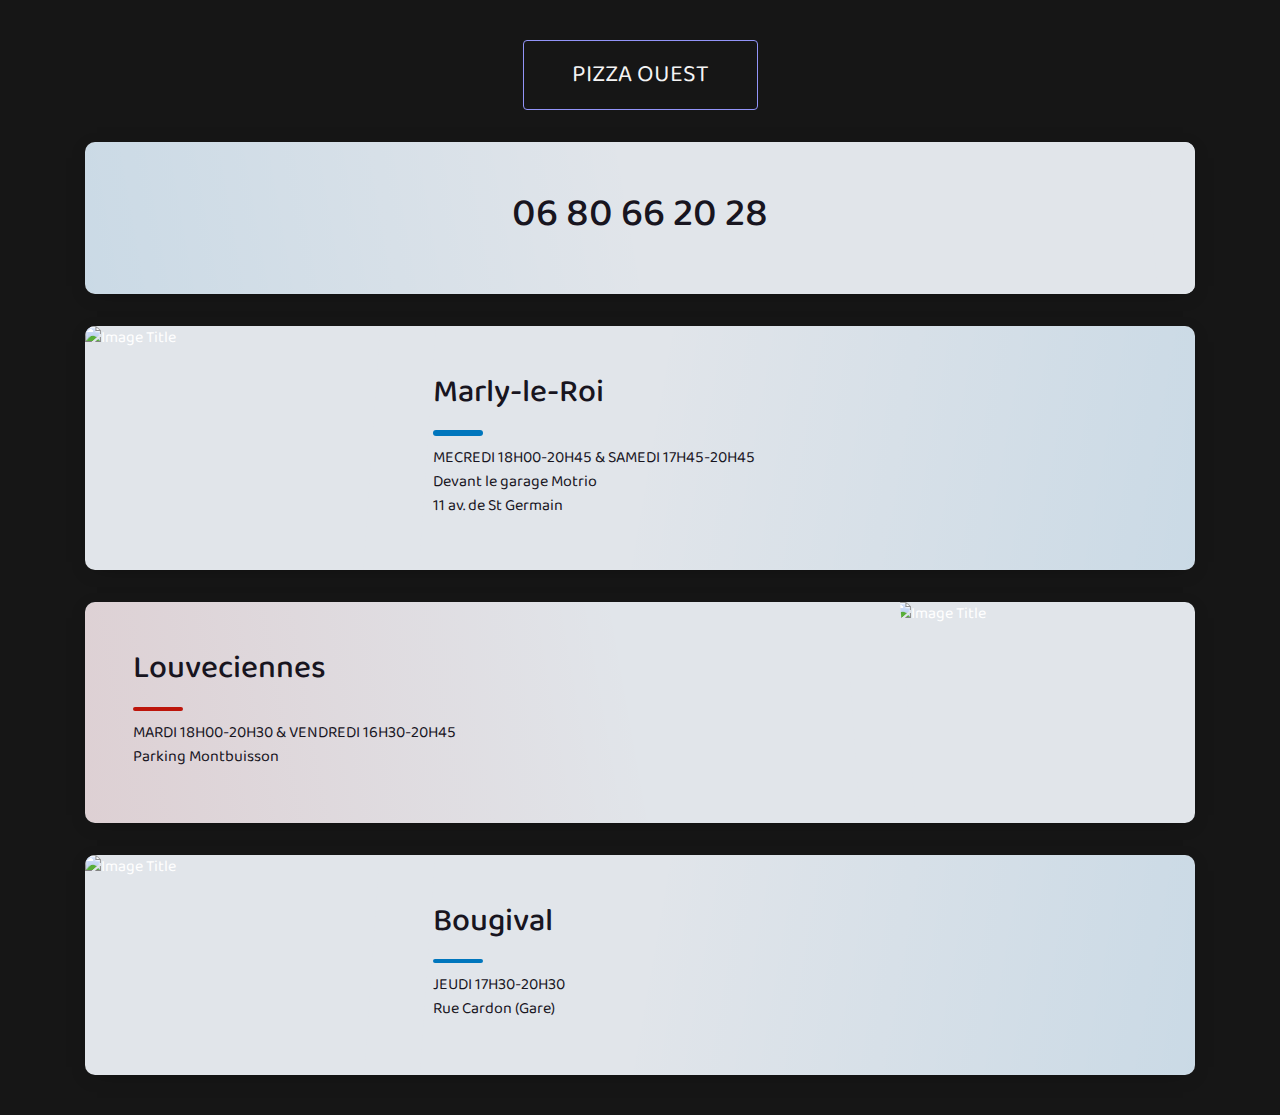
==== contact/index.html @ d12c9f9c "commencement contact" ====
<!DOCTYPE html>
<html lang="fr">
  <head>
    <meta charset="UTF-8" />
    <meta http-equiv="X-UA-Compatible" content="IE=edge" />
    <meta name="viewport" content="width=device-width, initial-scale=1.0" />
    <title>PIZZA OUEST</title>
    <link rel="stylesheet" type="text/css" href="https://cdnjs.cloudflare.com/ajax/libs/font-awesome/5.13.0/css/all.min.css">
    <link rel="stylesheet" type="text/css" href="https://cdnjs.cloudflare.com/ajax/libs/twitter-bootstrap/4.5.0/css/bootstrap.min.css">
    <link rel="stylesheet" href="../menu/style.css" />
  </head>
  <body>

    <section class="light">
      <div class="container py-2">
        <div class="h1 text-center text-dark" id="pageHeaderTitle">
          <a href="../index.html" class="btn">PIZZA OUEST</a>
        </div>
        <article class="postcard light blue">
          <div class="postcard__text t-dark">
            <h1 align="center">06 80 66 20 28</h1>
          </div>
        </article>
        <article class="postcard light blue">
          <a class="postcard__img_link" href="#">
            <img class="postcard__img" src="https://picsum.photos/1000/1000" alt="Image Title" />
          </a>
          <div class="postcard__text t-dark">
            <h1 class="postcard__title blue"><a href="#">Marly-le-Roi</a></h1>
            <div class="postcard__bar"></div>
            <div class="postcard__preview-txt">MECREDI 18H00-20H45 & SAMEDI 17H45-20H45<br> Devant le garage Motrio<br>11 av. de St Germain<br></div>  
          </div>
        </article>

        <article class="postcard light red">
          <a class="postcard__img_link" href="#">
            <img class="postcard__img" src="https://picsum.photos/501/500" alt="Image Title" /> 
          </a>
          <div class="postcard__text t-dark">
            <h1 class="postcard__title red"><a href="#">Louveciennes</a></h1>
            <div class="postcard__bar"></div>
            <div class="postcard__preview-txt">MARDI 18H00-20H30 & VENDREDI 16H30-20H45 <br>Parking Montbuisson</div>
          </div>
        </article>

        <article class="postcard light blue">
          <a class="postcard__img_link" href="#">
            <img class="postcard__img" src="https://picsum.photos/1000/1000" alt="Image Title" />
          </a>
          <div class="postcard__text t-dark">
            <h1 class="postcard__title blue"><a href="#">Bougival</a></h1>
            <div class="postcard__bar"></div>
            <div class="postcard__preview-txt">JEUDI 17H30-20H30<br>Rue Cardon (Gare)</div>  
          </div>
        </article>

  </body>
</html>
---- menu/style.css ----
@import url("https://fonts.googleapis.com/css2?family=Baloo+2&display=swap");
/* This pen */
body {
  font-family: "Baloo 2", cursive;
  font-size: 16px;
  color: #ffffff;
  text-rendering: optimizeLegibility;
  font-weight: initial;
}
.dark {
  background: #110f16;
}
.light {
  background: #161616;
}
a, a:hover {
  text-decoration: none;
  transition: color 0.3s ease-in-out;
}
#pageHeaderTitle {
  margin: 2rem 0;
  text-transform: uppercase;
  text-align: center;
  font-size: 2.5rem;
}
/* Cards */
.postcard {
  flex-wrap: wrap;
  display: flex;
  box-shadow: 0 4px 21px -12px rgba(0, 0, 0, 0.66);
  border-radius: 10px;
  margin: 0 0 2rem 0;
  overflow: hidden;
  position: relative;
  color: #ffffff;
}
.postcard.dark {
  background-color: #18151f;
}
.postcard.light {
  background-color: #e1e5ea;
}
.postcard .t-dark {
  color: #18151f;
}
.postcard a {
  color: inherit;
}
.postcard h1, .postcard .h1 {
  margin-bottom: 0.5rem;
  font-weight: 500;
  line-height: 1.2;
}
.postcard .small {
  font-size: 80%;
}
.postcard .postcard__title {
  font-size: 1.75rem;
}
.postcard .postcard__img {
  max-height: 180px;
  width: 100%;
  object-fit: cover;
  position: relative;
}
.postcard .postcard__img_link {
  display: contents;
}
.postcard .postcard__bar {
  width: 50px;
  height: 10px;
  margin: 10px 0;
  border-radius: 5px;
  background-color: #424242;
  transition: width 0.2s ease;
}
.postcard .postcard__text {
  padding: 1.5rem;
  position: relative;
  display: flex;
  flex-direction: column;
}
.postcard .postcard__preview-txt {
  overflow: hidden;
  text-overflow: ellipsis;
  text-align: justify;
  height: 100%;
}
.postcard .postcard__tagbox {
  display: flex;
  flex-flow: row wrap;
  font-size: 14px;
  margin: 20px 0 0 0;
  padding: 0;
  justify-content: center;
}
.postcard .postcard__tagbox .tag__item {
  display: inline-block;
  background: rgba(83, 83, 83, 0.4);
  border-radius: 3px;
  padding: 2.5px 10px;
  margin: 0 5px 5px 0;
  cursor: default;
  user-select: none;
  transition: background-color 0.3s;
}
.postcard .postcard__tagbox .tag__item:hover {
  background: rgba(83, 83, 83, 0.8);
}
.postcard:before {
  content: "";
  position: absolute;
  top: 0;
  right: 0;
  bottom: 0;
  left: 0;
  background-image: linear-gradient(-70deg, #424242, transparent 50%);
  opacity: 1;
  border-radius: 10px;
}
.postcard:hover .postcard__bar {
  width: 100px;
}
@media screen and (min-width: 769px) {
  .postcard {
    flex-wrap: inherit;
  }
  .postcard .postcard__title {
    font-size: 2rem;
  }
  .postcard .postcard__tagbox {
    justify-content: start;
  }
  .postcard .postcard__img {
    max-width: 300px;
    max-height: 100%;
    transition: transform 0.3s ease;
  }
  .postcard .postcard__text {
    padding: 3rem;
    width: 100%;
  }
  .postcard .media.postcard__text:before {
    content: "";
    position: absolute;
    display: block;
    background: #18151f;
    top: -20%;
    height: 130%;
    width: 55px;
  }
  .postcard:hover .postcard__img {
    transform: scale(1.1);
  }
  .postcard:nth-child(2n+1) {
    flex-direction: row;
  }
  .postcard:nth-child(2n+0) {
    flex-direction: row-reverse;
  }
  .postcard:nth-child(2n+1) .postcard__text::before {
    left: -12px !important;
    transform: rotate(4deg);
  }
  .postcard:nth-child(2n+0) .postcard__text::before {
    right: -12px !important;
    transform: rotate(-4deg);
  }
}
@media screen and (min-width: 1024px) {
  .postcard__text {
    padding: 2rem 3.5rem;
  }
  .postcard__text:before {
    content: "";
    position: absolute;
    display: block;
    top: -20%;
    height: 130%;
    width: 55px;
  }
  .postcard.dark .postcard__text:before {
    background: #18151f;
  }
  .postcard.light .postcard__text:before {
    background: #e1e5ea;
  }
}
/* COLORS */
.postcard .postcard__tagbox .green.play:hover {
  background: #79dd09;
  color: black;
}
.green .postcard__title:hover {
  color: #79dd09;
}
.green .postcard__bar {
  background-color: #79dd09;
}
.green::before {
  background-image: linear-gradient(-30deg, rgba(121, 221, 9, 0.1), transparent 50%);
}
.green:nth-child(2n)::before {
  background-image: linear-gradient(30deg, rgba(121, 221, 9, 0.1), transparent 50%);
}
.postcard .postcard__tagbox .blue.play:hover {
  background: #0076bd;
}
.blue .postcard__title:hover {
  color: #0076bd;
}
.blue .postcard__bar {
  background-color: #0076bd;
}
.blue::before {
  background-image: linear-gradient(-30deg, rgba(0, 118, 189, 0.1), transparent 50%);
}
.blue:nth-child(2n)::before {
  background-image: linear-gradient(30deg, rgba(0, 118, 189, 0.1), transparent 50%);
}
.postcard .postcard__tagbox .red.play:hover {
  background: #bd150b;
}
.red .postcard__title:hover {
  color: #bd150b;
}
.red .postcard__bar {
  background-color: #bd150b;
}
.red::before {
  background-image: linear-gradient(-30deg, rgba(189, 21, 11, 0.1), transparent 50%);
}
.red:nth-child(2n)::before {
  background-image: linear-gradient(30deg, rgba(189, 21, 11, 0.1), transparent 50%);
}
.postcard .postcard__tagbox .yellow.play:hover {
  background: #bdbb49;
  color: black;
}
.yellow .postcard__title:hover {
  color: #bdbb49;
}
.yellow .postcard__bar {
  background-color: #bdbb49;
}
.yellow::before {
  background-image: linear-gradient(-30deg, rgba(189, 187, 73, 0.1), transparent 50%);
}
.yellow:nth-child(2n)::before {
  background-image: linear-gradient(30deg, rgba(189, 187, 73, 0.1), transparent 50%);
}
@media screen and (min-width: 769px) {
  .green::before {
    background-image: linear-gradient(-80deg, rgba(121, 221, 9, 0.1), transparent 50%);
  }
  .green:nth-child(2n)::before {
    background-image: linear-gradient(80deg, rgba(121, 221, 9, 0.1), transparent 50%);
  }
  .blue::before {
    background-image: linear-gradient(-80deg, rgba(0, 118, 189, 0.1), transparent 50%);
  }
  .blue:nth-child(2n)::before {
    background-image: linear-gradient(80deg, rgba(0, 118, 189, 0.1), transparent 50%);
  }
  .red::before {
    background-image: linear-gradient(-80deg, rgba(189, 21, 11, 0.1), transparent 50%);
  }
  .red:nth-child(2n)::before {
    background-image: linear-gradient(80deg, rgba(189, 21, 11, 0.1), transparent 50%);
  }
  .yellow::before {
    background-image: linear-gradient(-80deg, rgba(189, 187, 73, 0.1), transparent 50%);
  }
  .yellow:nth-child(2n)::before {
    background-image: linear-gradient(80deg, rgba(189, 187, 73, 0.1), transparent 50%);
  }
}


/**************/
a.btn {
  font-size: 1.5rem;
  padding: 1rem 3rem;
  color: #f4f4f4;
  text-transform: uppercase;
}

a.btn {
  font-size: 1.5rem;
  padding: 1rem 3rem;
  color: #f4f4f4;
  text-transform: uppercase;
  text-decoration: none;
  border: 1px solid rgb(146, 148, 248);
  position: relative;
  overflow: hidden;
}

a.btn:hover {
  box-shadow: 1px 1px 25px 10px rgba(146, 148, 248, 0.4);
}

a.btn:before {
  content: "";
  position: absolute;
  top: 0;
  left: -100%;
  width: 100%;
  height: 100%;
  background: linear-gradient(
    120deg,
    transparent,
    rgba(146, 148, 248, 0.4),
    transparent
  );
  transition: all 650ms;
}

a.btn:hover:before {
  left: 100%;
}
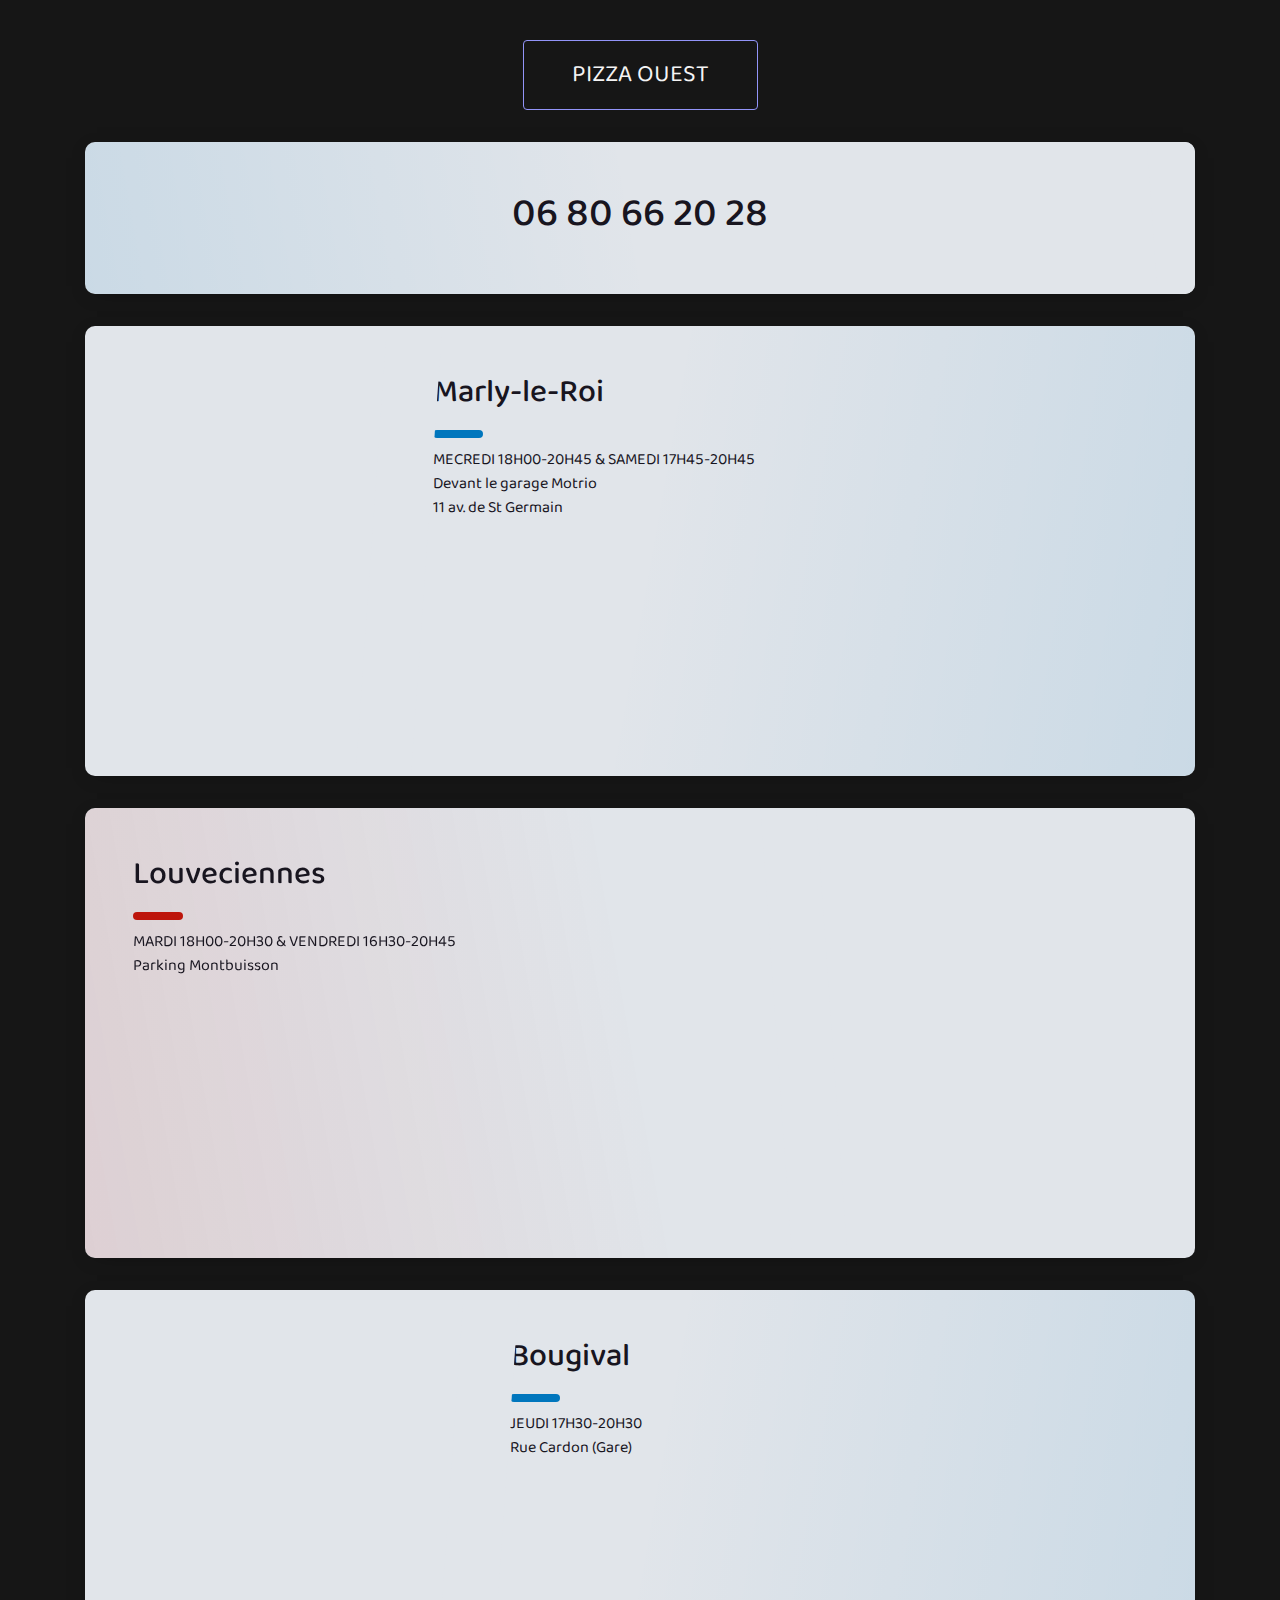
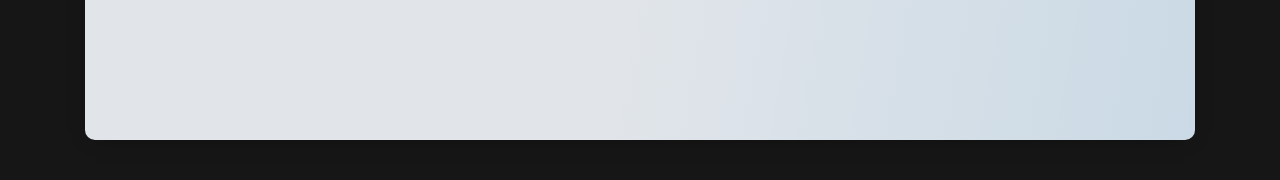
==== commit acf7c335: "rajout des images" ====
--- a/contact/index.html
+++ b/contact/index.html
@@ -22,9 +22,7 @@
           </div>
         </article>
         <article class="postcard light blue">
-          <a class="postcard__img_link" href="#">
-            <img class="postcard__img" src="https://picsum.photos/1000/1000" alt="Image Title" />
-          </a>
+            <iframe class="postcard__img" src="https://www.google.com/maps/embed?pb=!1m18!1m12!1m3!1d2624.2226430086425!2d2.0915646155444247!3d48.873032079288954!2m3!1f0!2f0!3f0!3m2!1i1024!2i768!4f13.1!3m3!1m2!1s0x47e6881c834f485d%3A0x65291066e1edd654!2s11%20Av.%20de%20Saint-Germain%2C%2078160%20Marly-le-Roi!5e0!3m2!1sfr!2sfr!4v1641675420527!5m2!1sfr!2sfr" width="600" height="450" style="border:0;" allowfullscreen="" loading="lazy"></iframe>
           <div class="postcard__text t-dark">
             <h1 class="postcard__title blue"><a href="#">Marly-le-Roi</a></h1>
             <div class="postcard__bar"></div>
@@ -33,9 +31,7 @@
         </article>
 
         <article class="postcard light red">
-          <a class="postcard__img_link" href="#">
-            <img class="postcard__img" src="https://picsum.photos/501/500" alt="Image Title" /> 
-          </a>
+            <iframe class='postcard_img' src="https://www.google.com/maps/embed?pb=!1m18!1m12!1m3!1d2624.8472565576917!2d2.1191274155439768!3d48.86112297928774!2m3!1f0!2f0!3f0!3m2!1i1024!2i768!4f13.1!3m3!1m2!1s0x47e662caa0eba503%3A0x9d0d71cd53beec8b!2sLouveciennes!5e0!3m2!1sfr!2sfr!4v1641675521427!5m2!1sfr!2sfr" width="600" height="450" style="border:0;" allowfullscreen="" loading="lazy"></iframe>
           <div class="postcard__text t-dark">
             <h1 class="postcard__title red"><a href="#">Louveciennes</a></h1>
             <div class="postcard__bar"></div>
@@ -44,15 +40,15 @@
         </article>
 
         <article class="postcard light blue">
-          <a class="postcard__img_link" href="#">
-            <img class="postcard__img" src="https://picsum.photos/1000/1000" alt="Image Title" />
-          </a>
+            <iframe class='postcard_img' src="https://www.google.com/maps/embed?pb=!1m18!1m12!1m3!1d2625.175957743658!2d2.1298101155437315!3d48.85485497928719!2m3!1f0!2f0!3f0!3m2!1i1024!2i768!4f13.1!3m3!1m2!1s0x47e67d2e0f02f463%3A0xf88b2dcd2fbddf26!2sRue%20Cardon%2C%20Bougival!5e0!3m2!1sfr!2sfr!4v1641675581602!5m2!1sfr!2sfr" width="600" height="450" style="border:0;" allowfullscreen="" loading="lazy"></iframe>
           <div class="postcard__text t-dark">
             <h1 class="postcard__title blue"><a href="#">Bougival</a></h1>
             <div class="postcard__bar"></div>
             <div class="postcard__preview-txt">JEUDI 17H30-20H30<br>Rue Cardon (Gare)</div>  
           </div>
         </article>
+      </div>
+    </section>
 
   </body>
 </html>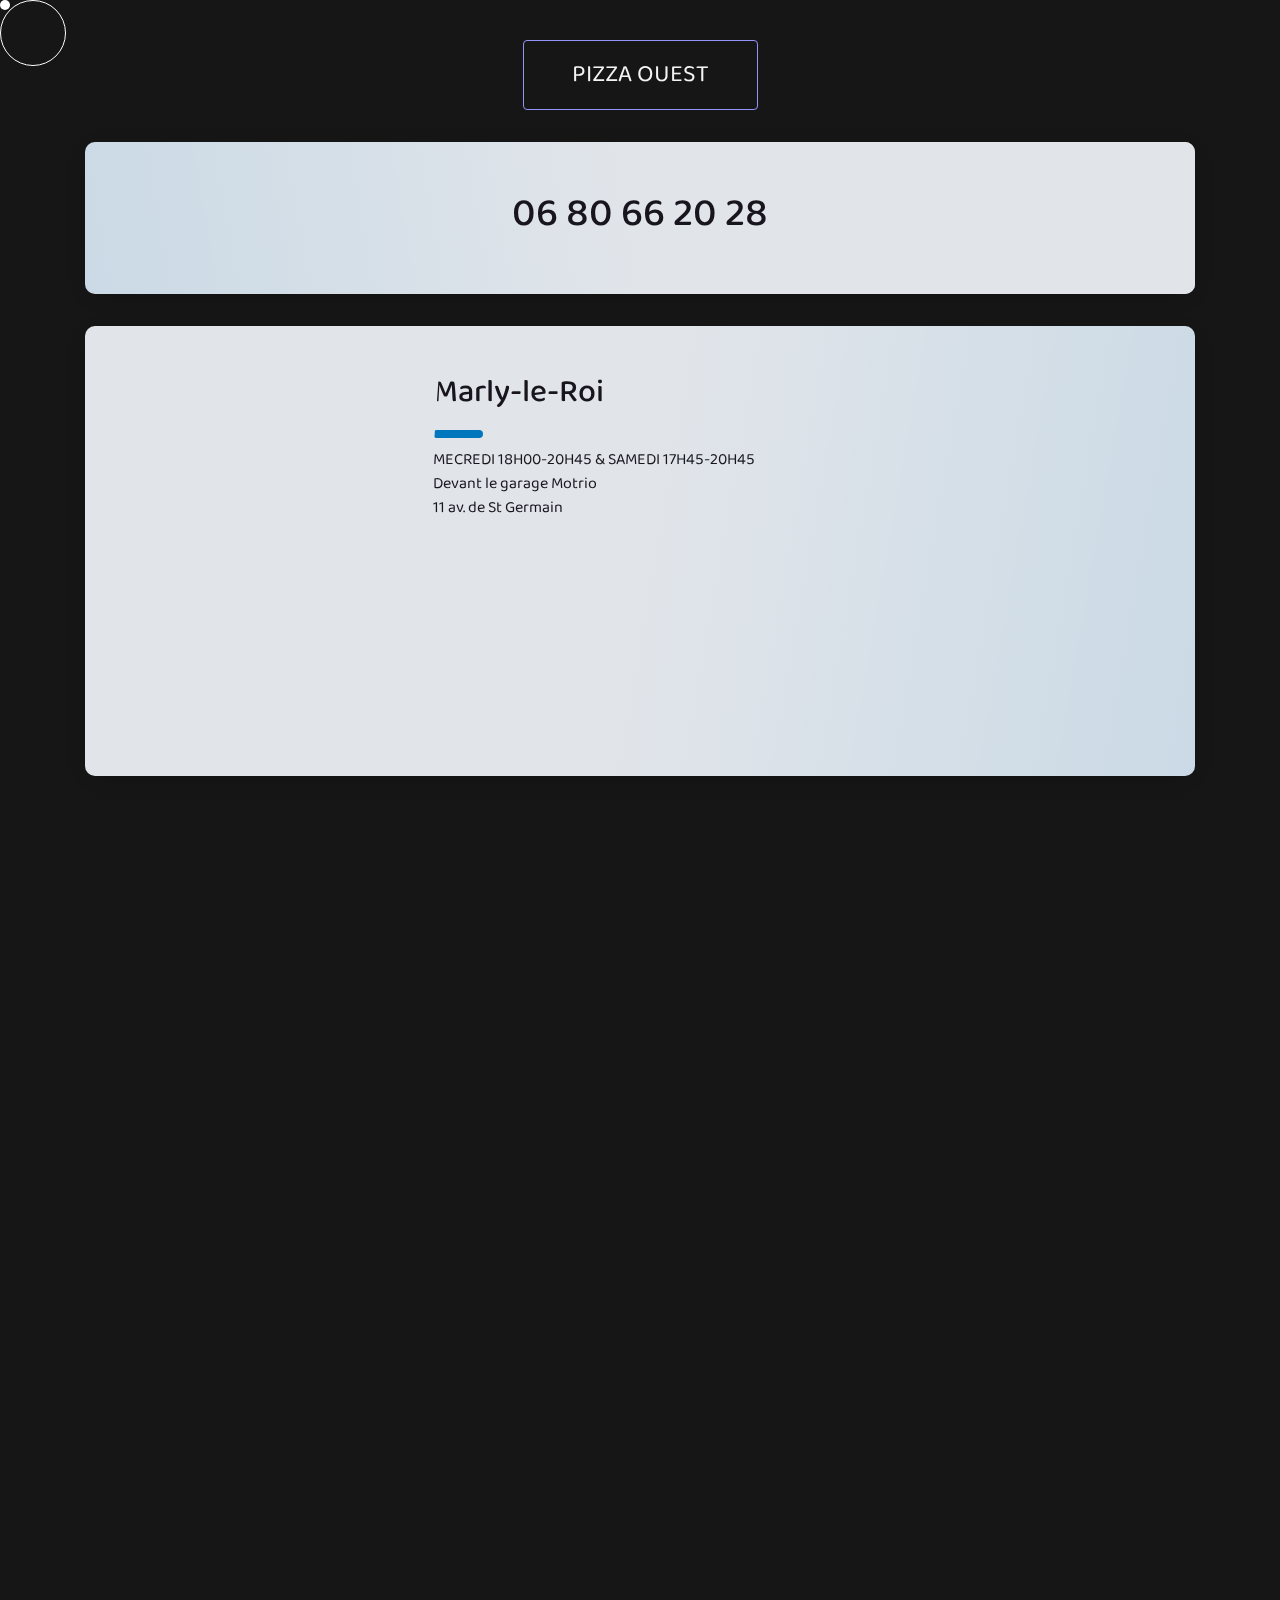
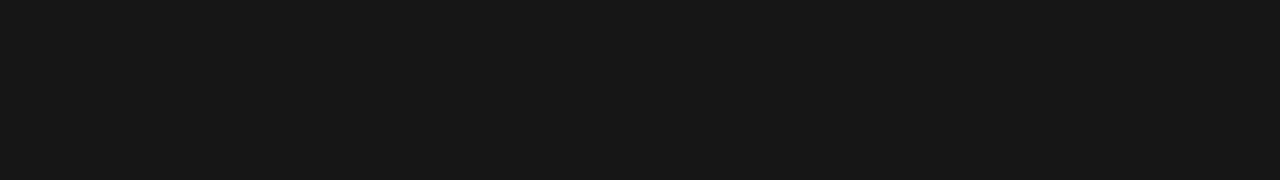
==== commit e425be75: "fin" ====
--- a/contact/index.html
+++ b/contact/index.html
@@ -8,8 +8,21 @@
     <link rel="stylesheet" type="text/css" href="https://cdnjs.cloudflare.com/ajax/libs/font-awesome/5.13.0/css/all.min.css">
     <link rel="stylesheet" type="text/css" href="https://cdnjs.cloudflare.com/ajax/libs/twitter-bootstrap/4.5.0/css/bootstrap.min.css">
     <link rel="stylesheet" href="../menu/style.css" />
+    <script type="text/javascript" src="../assets/vue.js"></script>
   </head>
   <body>
+
+
+
+
+    <div id="app">
+      <div class="cursor">
+        <div class="cursor__pointer" ref="cursorPointer"></div>
+        <div class="cursor__follow" ref="cursorFollow"></div>
+      </div>
+    </div>
+
+
 
     <section class="light">
       <div class="container py-2">
@@ -31,7 +44,7 @@
         </article>
 
         <article class="postcard light red">
-            <iframe class='postcard_img' src="https://www.google.com/maps/embed?pb=!1m18!1m12!1m3!1d2624.8472565576917!2d2.1191274155439768!3d48.86112297928774!2m3!1f0!2f0!3f0!3m2!1i1024!2i768!4f13.1!3m3!1m2!1s0x47e662caa0eba503%3A0x9d0d71cd53beec8b!2sLouveciennes!5e0!3m2!1sfr!2sfr!4v1641675521427!5m2!1sfr!2sfr" width="600" height="450" style="border:0;" allowfullscreen="" loading="lazy"></iframe>
+            <iframe class='postcard__img' src="https://www.google.com/maps/embed?pb=!1m18!1m12!1m3!1d2624.8472565576917!2d2.1191274155439768!3d48.86112297928774!2m3!1f0!2f0!3f0!3m2!1i1024!2i768!4f13.1!3m3!1m2!1s0x47e662caa0eba503%3A0x9d0d71cd53beec8b!2sLouveciennes!5e0!3m2!1sfr!2sfr!4v1641675521427!5m2!1sfr!2sfr" width="600" height="450" style="border:0;" allowfullscreen="" loading="lazy"></iframe>
           <div class="postcard__text t-dark">
             <h1 class="postcard__title red"><a href="#">Louveciennes</a></h1>
             <div class="postcard__bar"></div>
@@ -40,7 +53,7 @@
         </article>
 
         <article class="postcard light blue">
-            <iframe class='postcard_img' src="https://www.google.com/maps/embed?pb=!1m18!1m12!1m3!1d2625.175957743658!2d2.1298101155437315!3d48.85485497928719!2m3!1f0!2f0!3f0!3m2!1i1024!2i768!4f13.1!3m3!1m2!1s0x47e67d2e0f02f463%3A0xf88b2dcd2fbddf26!2sRue%20Cardon%2C%20Bougival!5e0!3m2!1sfr!2sfr!4v1641675581602!5m2!1sfr!2sfr" width="600" height="450" style="border:0;" allowfullscreen="" loading="lazy"></iframe>
+            <iframe class='postcard__img' src="https://www.google.com/maps/embed?pb=!1m18!1m12!1m3!1d2625.175957743658!2d2.1298101155437315!3d48.85485497928719!2m3!1f0!2f0!3f0!3m2!1i1024!2i768!4f13.1!3m3!1m2!1s0x47e67d2e0f02f463%3A0xf88b2dcd2fbddf26!2sRue%20Cardon%2C%20Bougival!5e0!3m2!1sfr!2sfr!4v1641675581602!5m2!1sfr!2sfr" width="600" height="450" style="border:0;" allowfullscreen="" loading="lazy"></iframe>
           <div class="postcard__text t-dark">
             <h1 class="postcard__title blue"><a href="#">Bougival</a></h1>
             <div class="postcard__bar"></div>
@@ -49,6 +62,7 @@
         </article>
       </div>
     </section>
-
+    <script src='../index/script.js'></script>
+  <script src='script.js'></script>
   </body>
 </html>--- a/menu/style.css
+++ b/menu/style.css
@@ -276,6 +276,10 @@
   }
 }
 
+article {
+  opacity: 0;
+  transition-duration:1.5s ;
+}
 
 /**************/
 a.btn {
@@ -318,4 +322,48 @@
 
 a.btn:hover:before {
   left: 100%;
+}
+
+
+/**************************/
+
+.header .header__list {
+  display: flex;
+  justify-content: space-around;
+}
+.button {
+  display: flex;
+  justify-content: center;
+  align-items: center;
+  padding: 16px 32px;
+  color: #ccc;
+  text-transform: uppercase;
+  font-family: "Do Hyeon", sans-serif;
+  font-size: 32px;
+}
+.button:hover {
+  color: #fff;
+}
+.cursor {
+  position: fixed;
+  top: 0;
+  left: 0;
+  width: 100%;
+  height: 100%;
+  pointer-events: none;
+}
+.cursor .cursor__pointer, .cursor .cursor__follow {
+  position: absolute;
+  width: 10px;
+  height: 10px;
+}
+.cursor .cursor__pointer {
+  border-radius: 100%;
+  background-color: #fff;
+}
+.cursor .cursor__follow {
+  padding: 32px;
+  border: 1px solid #fff;
+  transition: all 0.2s ease-out;
+  border-radius: 100%;
 }